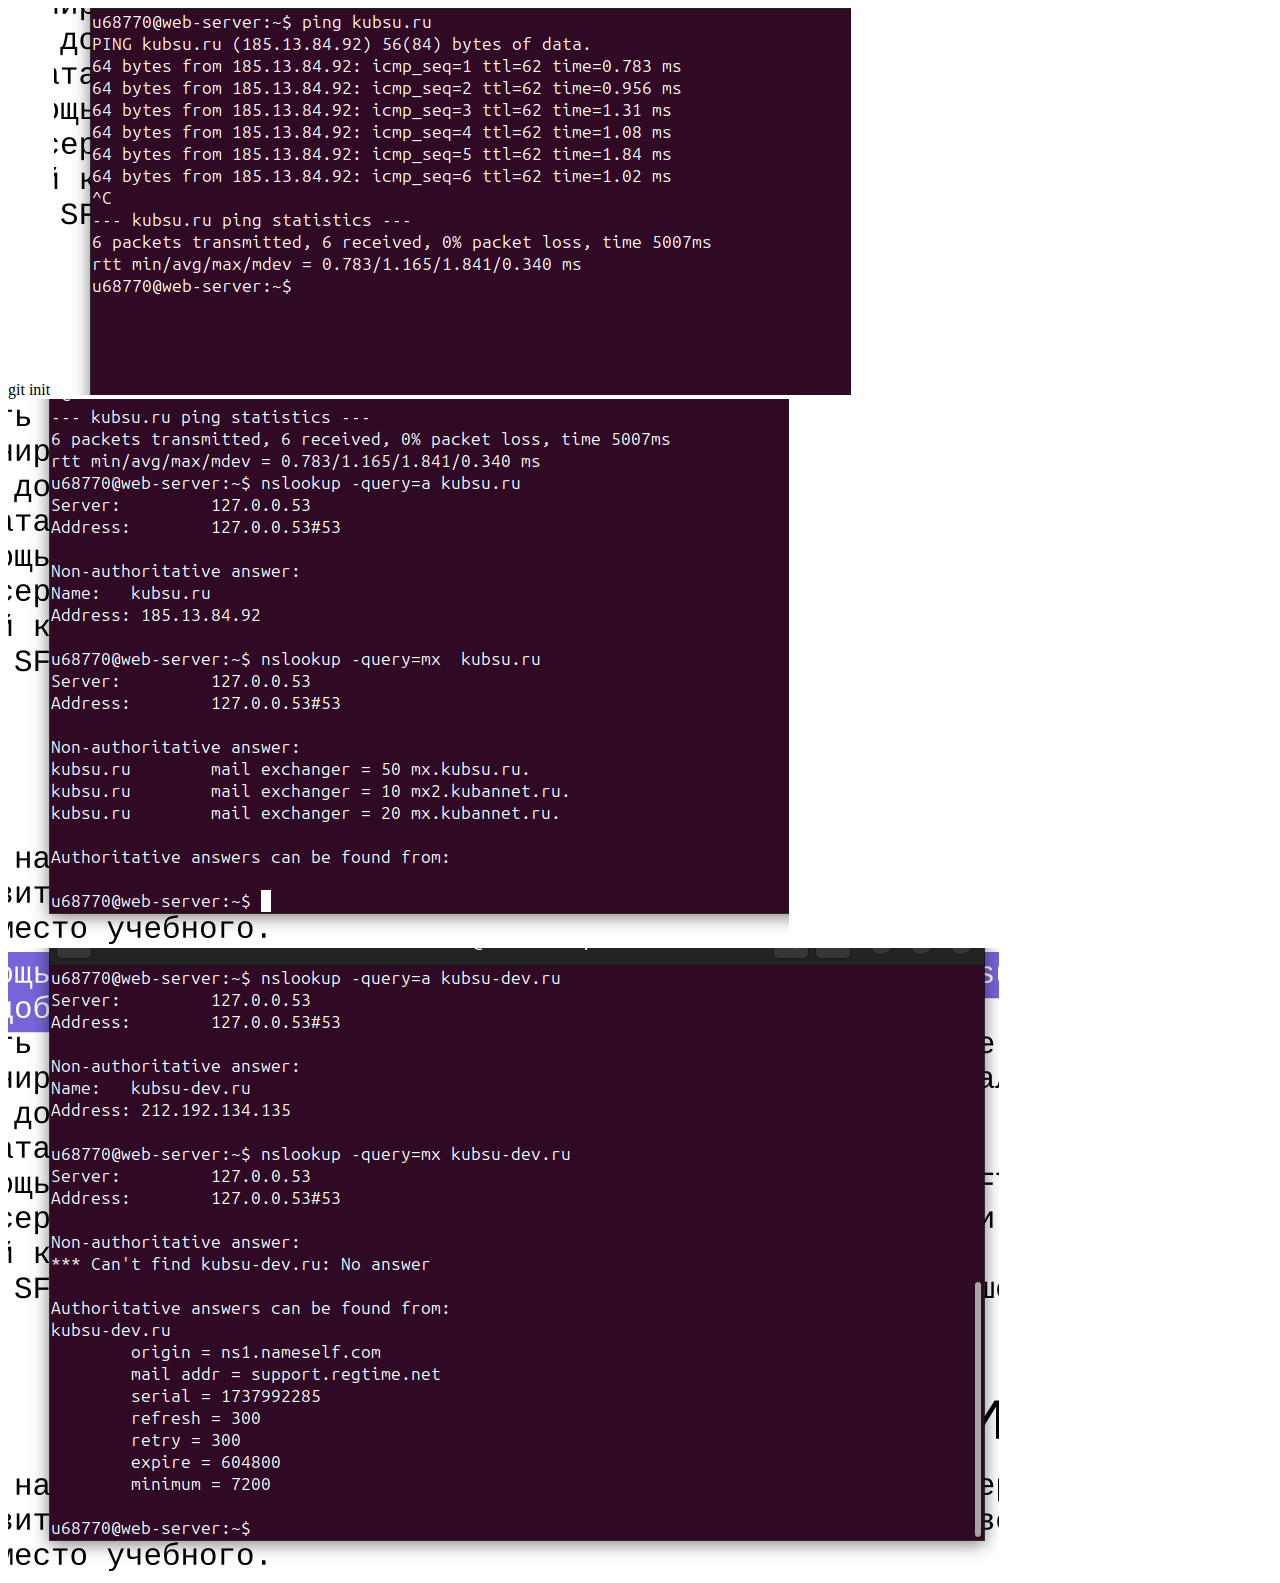
==== 1/index.html @ 7c42786c "first commit" ====
<!DOCTYPE html>
<html lang="en">
	<head>
		<meta charset="UTF-8" />
		<meta name="viewport" content="width=device-width, initial-scale=1.0" />
		<title>1 Задание</title>
	</head>
	<body>git init

		<img src="./Снимок экрана от 2025-02-03 08-42-48.png" alt="" />
		<img src="./Снимок экрана от 2025-02-03 08-44-52.png" alt="" />
		<img src="./Снимок экрана от 2025-02-03 08-47-15.png" alt="" />
	</body>
</html>
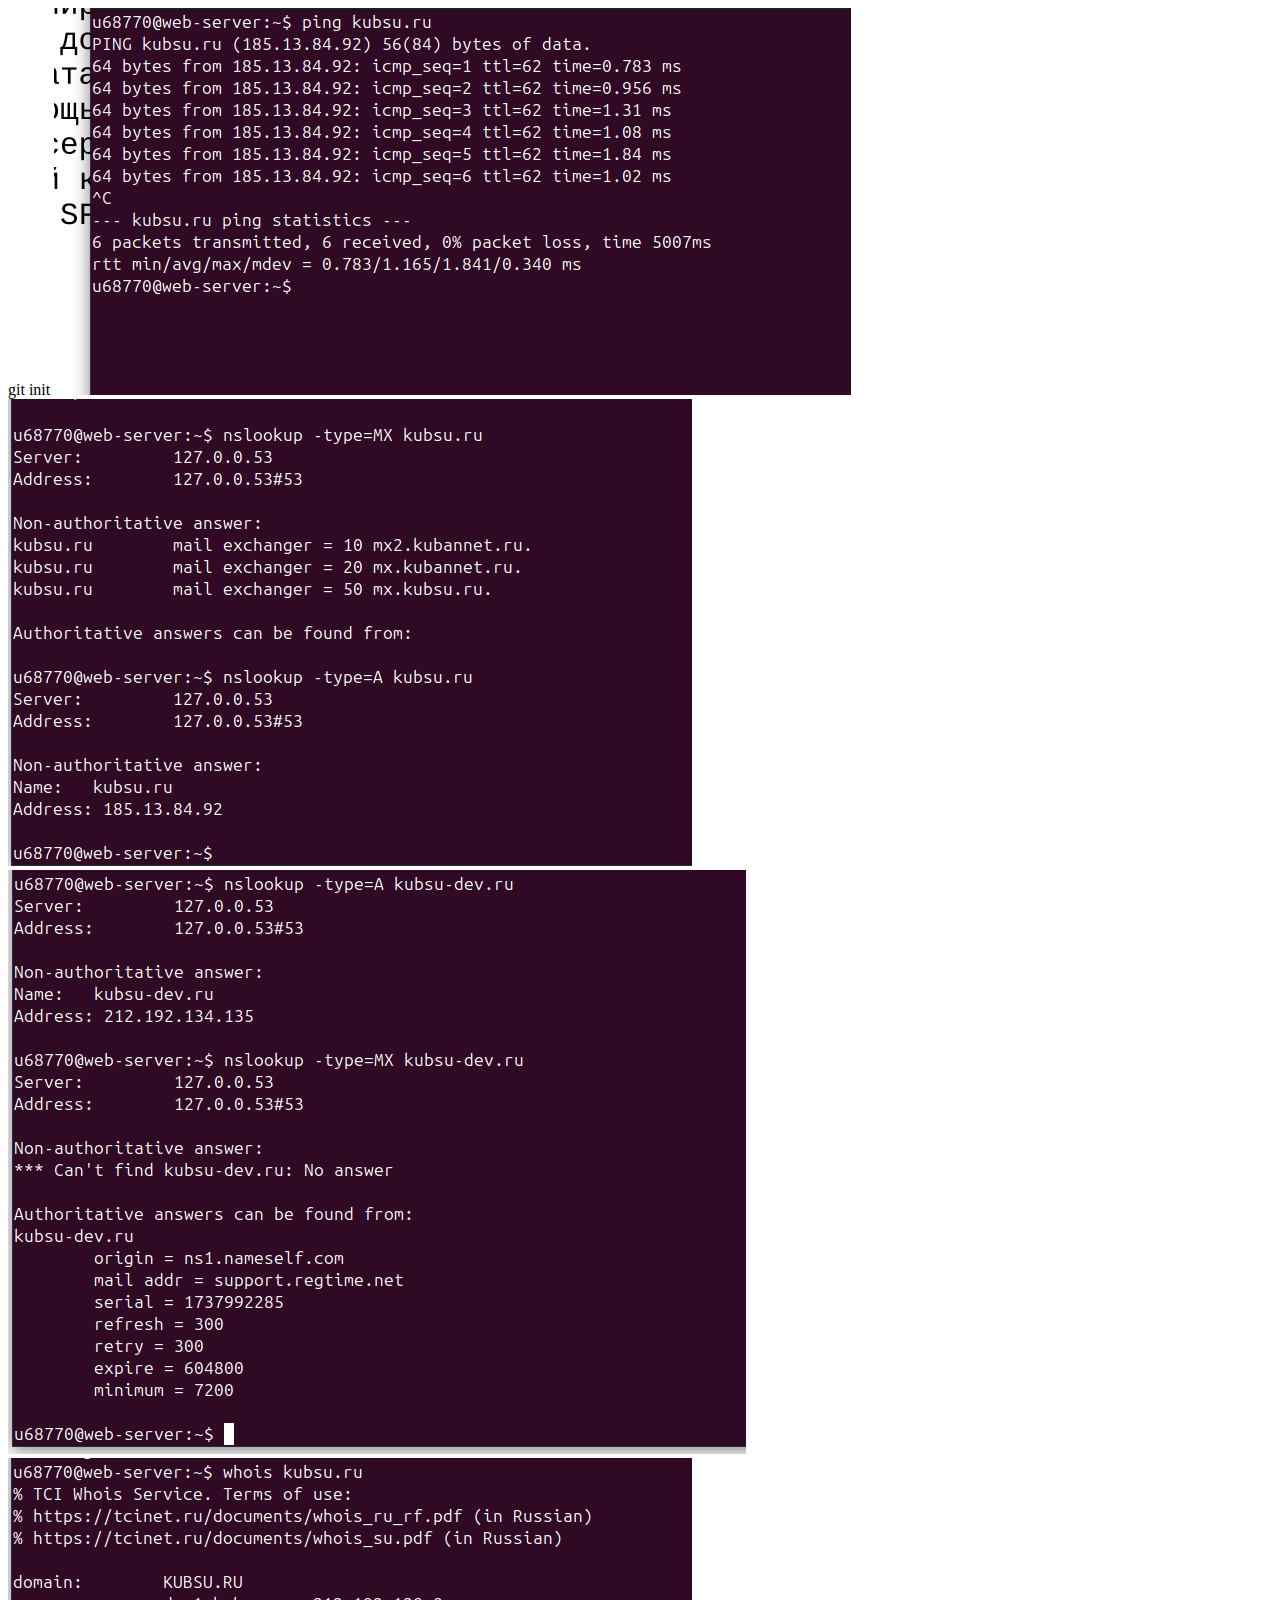
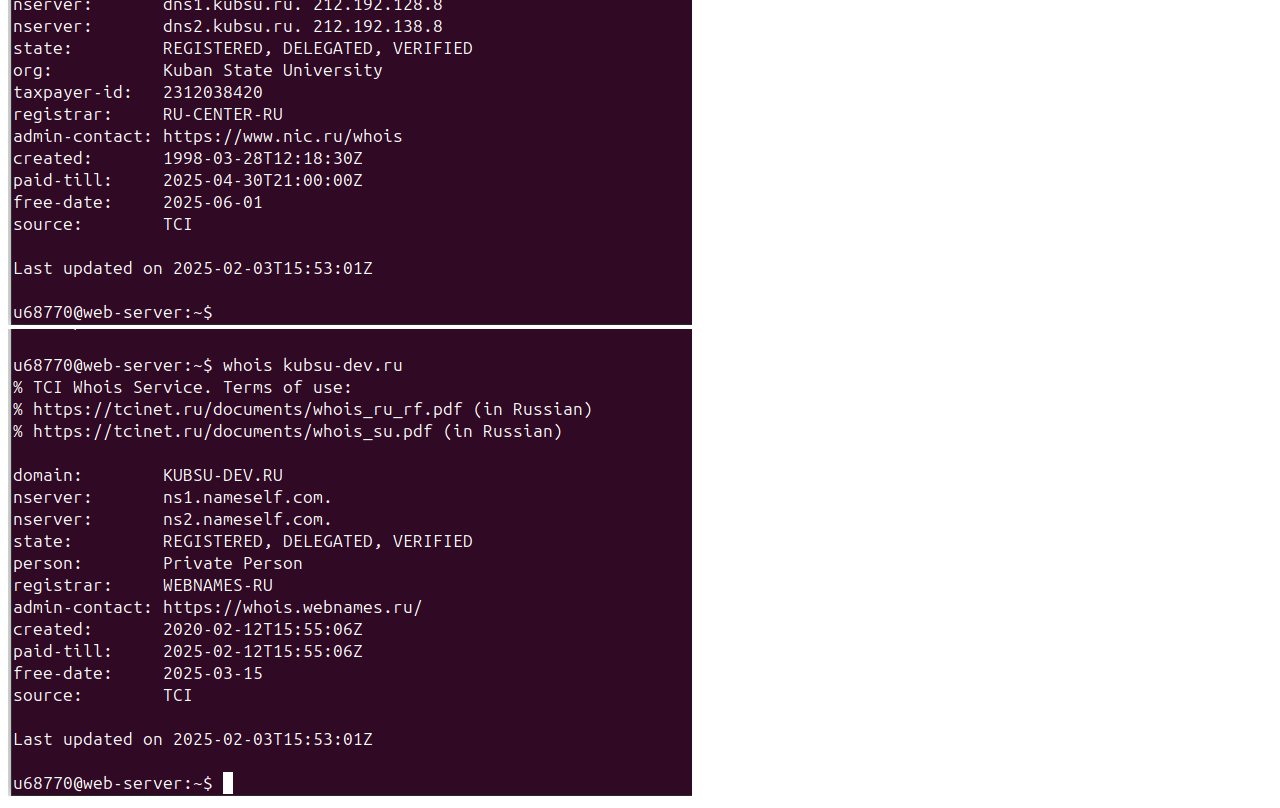
==== commit aac44cd5: "Обновление" ====
--- a/1/index.html
+++ b/1/index.html
@@ -8,7 +8,10 @@
 	<body>git init
 
 		<img src="./Снимок экрана от 2025-02-03 08-42-48.png" alt="" />
-		<img src="./Снимок экрана от 2025-02-03 08-44-52.png" alt="" />
-		<img src="./Снимок экрана от 2025-02-03 08-47-15.png" alt="" />
+		<img src="./Снимок экрана от 2025-02-03 18-58-35.png" alt="">
+		<img src="./Снимок экрана от 2025-02-03 18-59-29.png" alt="">
+		<img src="./Снимок экрана от 2025-02-03 18-56-41.png" alt="">
+		<img src="./Снимок экрана от 2025-02-03 18-57-07.png" alt="">
+
 	</body>
 </html>
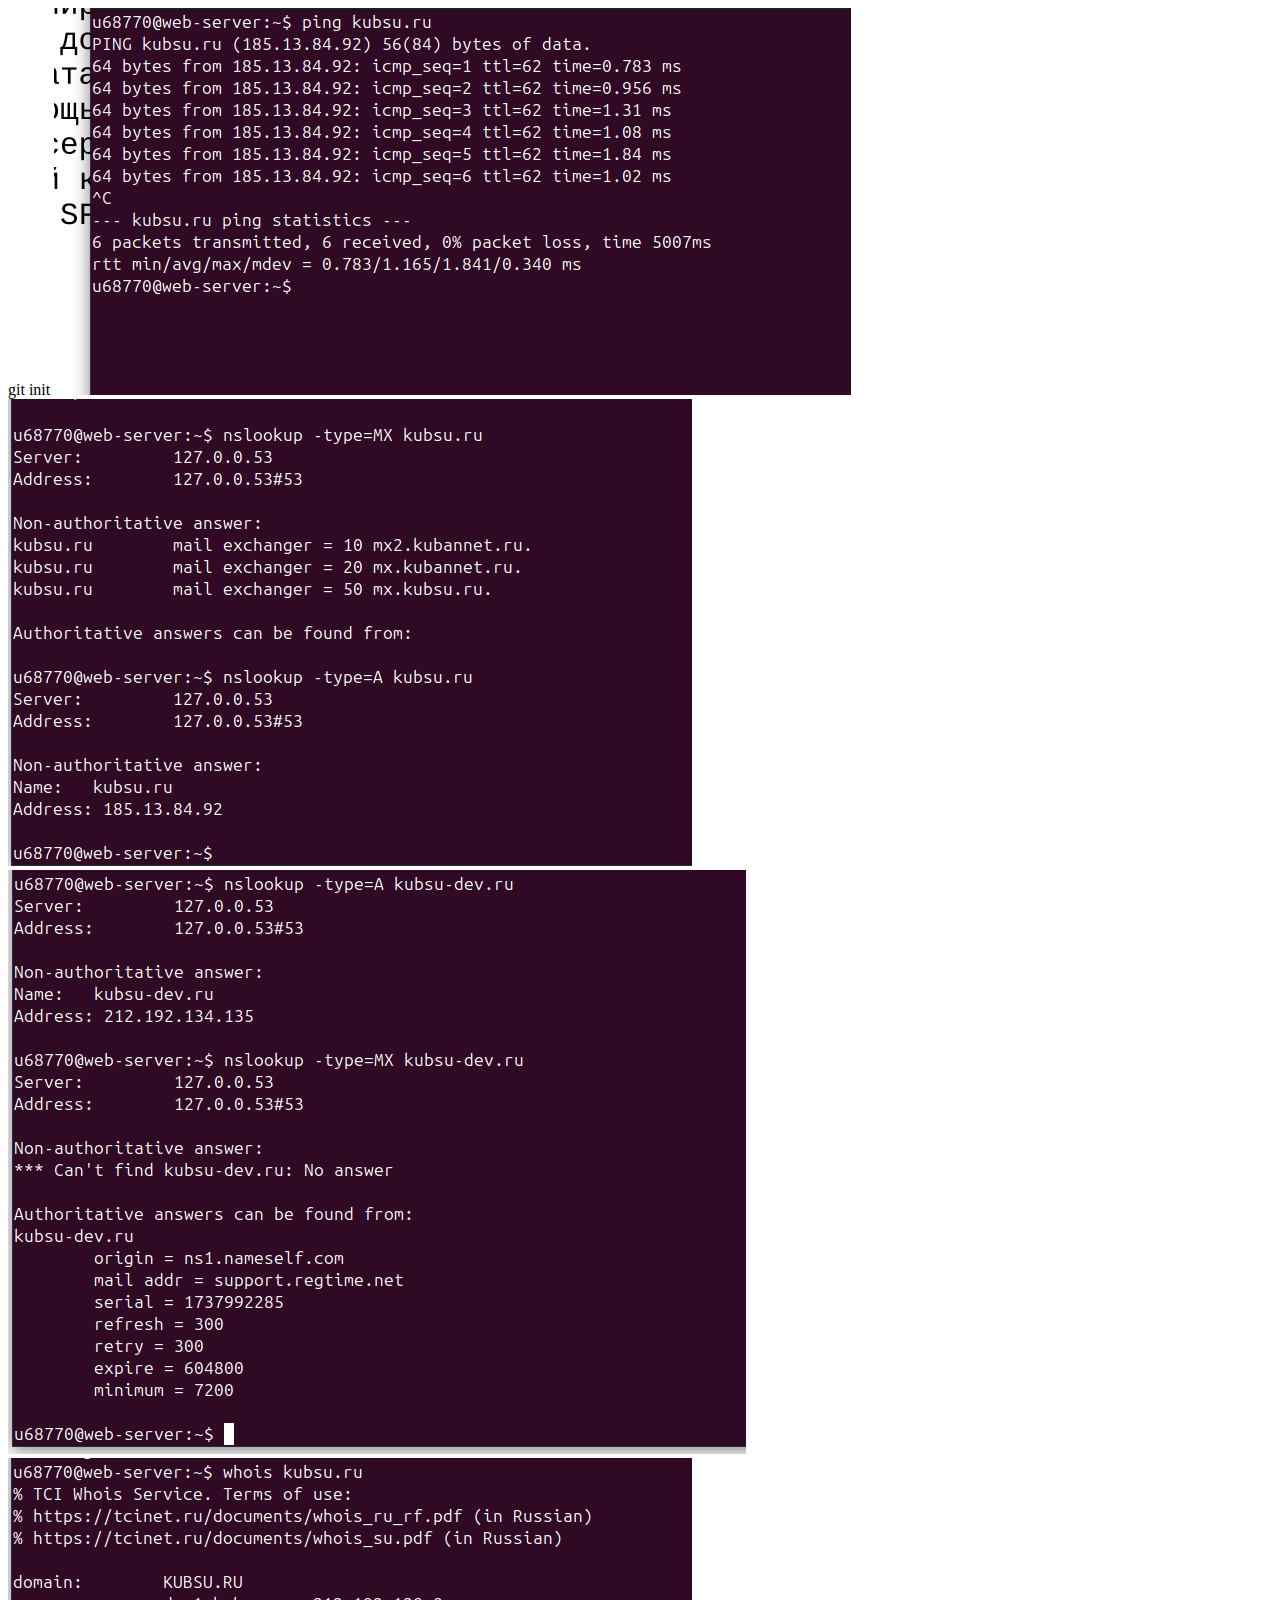
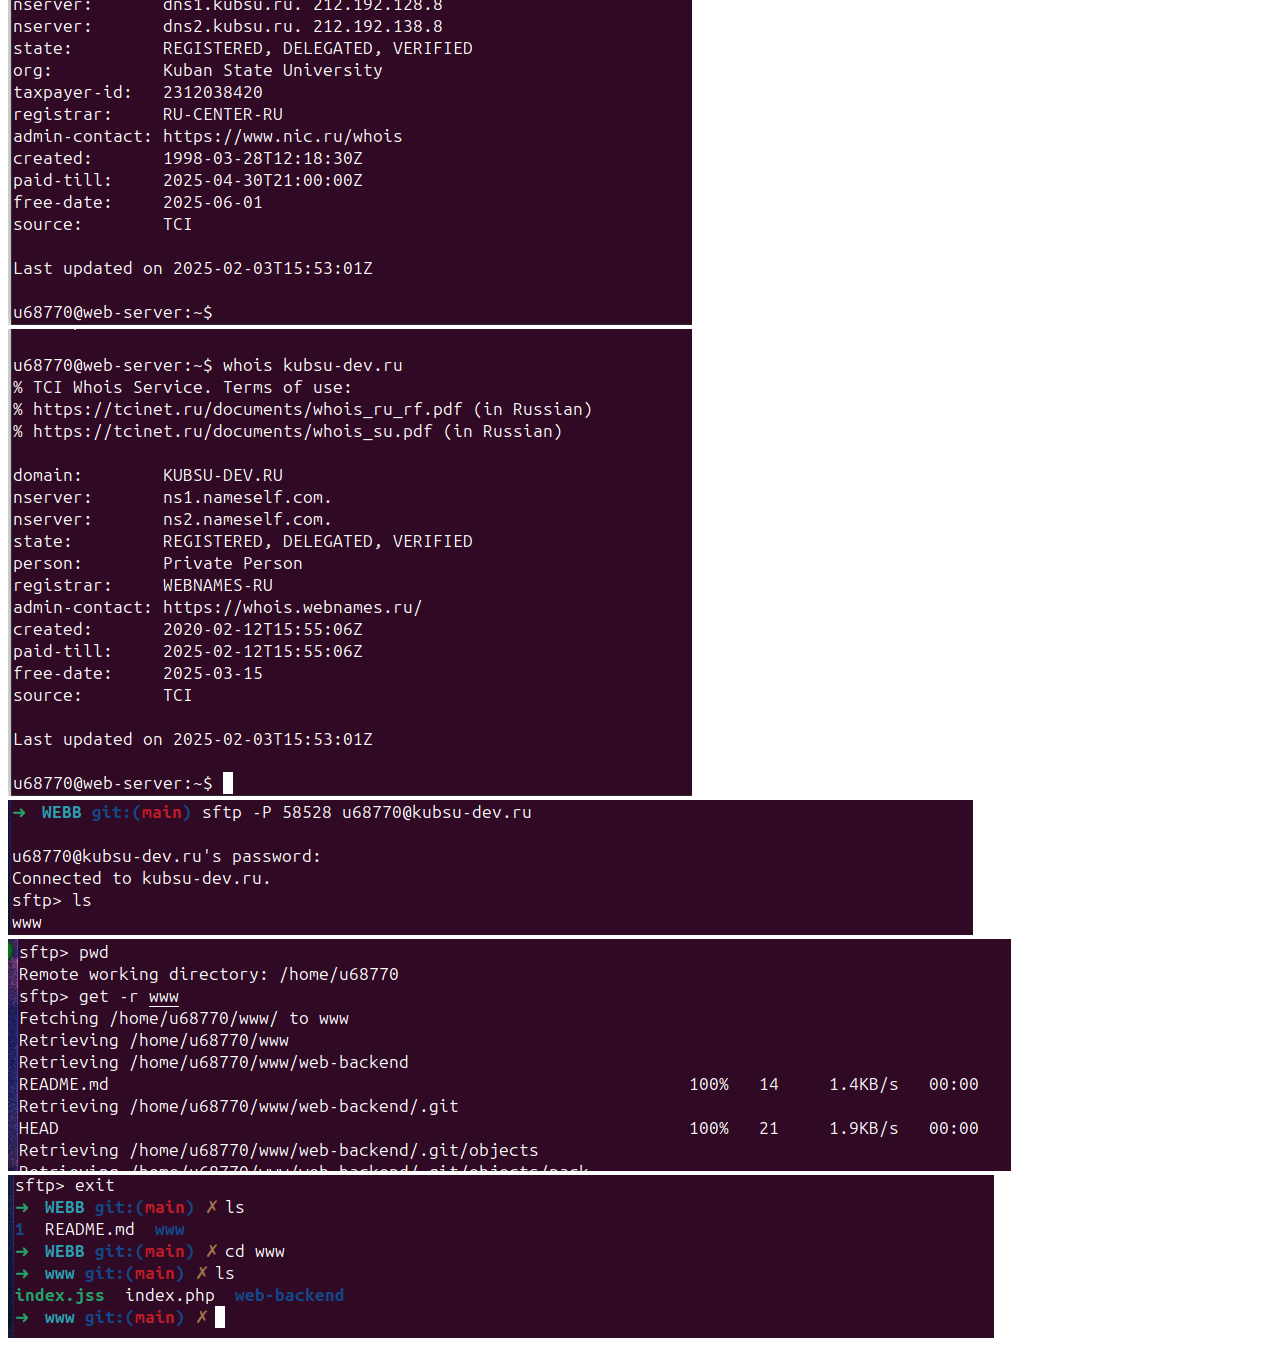
==== commit 10d6d495: "al" ====
--- a/1/index.html
+++ b/1/index.html
@@ -5,13 +5,16 @@
 		<meta name="viewport" content="width=device-width, initial-scale=1.0" />
 		<title>1 Задание</title>
 	</head>
-	<body>git init
+	<body>
+		git init
 
-		<img src="./Снимок экрана от 2025-02-03 08-42-48.png" alt="" />
-		<img src="./Снимок экрана от 2025-02-03 18-58-35.png" alt="">
-		<img src="./Снимок экрана от 2025-02-03 18-59-29.png" alt="">
-		<img src="./Снимок экрана от 2025-02-03 18-56-41.png" alt="">
-		<img src="./Снимок экрана от 2025-02-03 18-57-07.png" alt="">
-
+		<img src="./Снимок экрана от 2025-02-03 08-42-48.png" alt="задание2" />
+		<img src="./Снимок экрана от 2025-02-03 18-58-35.png" alt="задание3" />
+		<img src="./Снимок экрана от 2025-02-03 18-59-29.png" alt="задание3" />
+		<img src="./Снимок экрана от 2025-02-03 18-56-41.png" alt="задание4" />
+		<img src="./Снимок экрана от 2025-02-03 18-57-07.png" alt="задание4" />
+		<img src="./Снимок экрана от 2025-02-03 21-03-55.png" alt="задание6" />
+		<img src="./Снимок экрана от 2025-02-03 21-01-15.png" alt="задание6" />
+		<img src="./Снимок экрана от 2025-02-03 21-01-48.png" alt="задание6" />
 	</body>
 </html>
